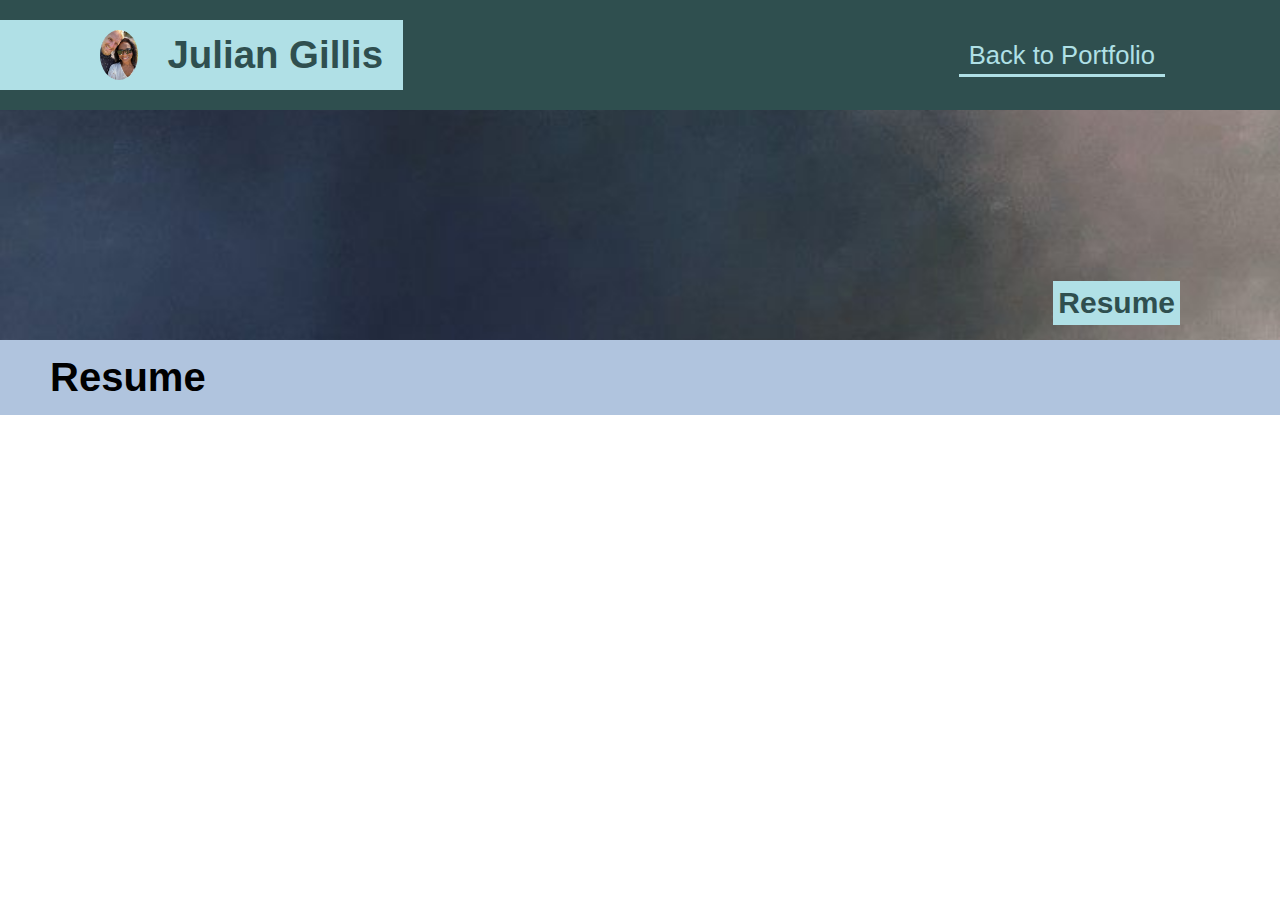
==== resume.html @ 8b92d34e "added resume.html and working links" ====
<!DOCTYPE html>
<html lang="en-us">
    <head>
        <title>Julian's Resume</title>
        <meta charset="UTF-8" />
        <meta name="viewport" content="width=device-width, initial-scale=1.0" />
        <link rel="stylesheet" href="./assets/css/style.css" />
    </head>
    <body>
        <!-- Header/Nav Bar -->
        <header>
            <div class="title">
                <img src="./assets/images/julian-img.jpeg" alt="Picture of Julian and his wife smiling" />
                <h1>Julian Gillis</h1>
            </div>
            <nav>
                <span><a href="./index.html">Back to Portfolio</a></span>
            </nav>
        </header>
        <!-- Hero Banner -->
        <section class="banner">
            <span role="img" aria-label="Abstract colors of slate gray, gray, and dim gray"></span>
            <h2>Resume</h2>
        </section>
        <!-- Main Section of Page -->
        <main>
            <h1>Resume</h1>
        </main>
    </body>
</html>
---- assets/css/style.css ----
/* page defaults */

* {
    margin: 0;
}

body {
    font-family: Arial, Helvetica, sans-serif;
    font-size: 20px;
}

:root {
    --1st-color: darkslategray;
    --2nd-color: powderblue;
    --3rd-color: lightsteelblue;
}

/* Header */

header {
    background-color: var(--1st-color);
    display: flex;
    justify-content: space-between;
    align-items: center;
    padding: 20px 100px 20px 0;
}

.title {
    display: flex;
    align-items: center;
    justify-content: flex-end;
    padding: 10px 20px 10px 100px;
    background-color: var(--2nd-color);
}

header h1 {
    color: var(--1st-color);
    font-size: 3vw;
}

/* - Header Img */

.title img {
    max-height: 50px;
    border-radius: 50%;
    margin-right: 30px;
}

/* - Nav Bar */

header nav span {
    margin-right: 15px;
}

header nav span a {
    color: var(--2nd-color);
    text-decoration: none;
    border-bottom: 3px solid var(--2nd-color);
    padding: 5px 10px;
    font-size: 2vw;

}

/* Hero Banner */

.banner {
    background-image: url("../images/banner.jpg");
    background-position: center;
    background-size: cover;
    display: flex;
    justify-content: flex-end;
    align-items: flex-end;
    height: 200px;
    padding: 15px 100px;
}

.banner h2 {
    padding: 5px;
    background-color: var(--2nd-color);
    font-weight: bold;
    color: var(--1st-color);
}

/* Main Section */

main {
    padding: 15px 100px 15px 50px;
    background-color: var(--3rd-color);
}

article {
    display: flex;
    margin-bottom: 30px;
    align-items: center;
}

.article-work {
    height: 500px;
}

.article-header {
    width: 15%;
    text-align: right;
    padding: 20px;
    font-size: 2.5vw;
    color: var(--1st-color);
    display: flex;
    flex-direction: column;
    height: 100%;
}

.content {
    width: 85%;
    display: flex;
    padding-left: 20px;
    border-left: 5px solid var(--1st-color);
}

/* - About Me */

.article-about {
    flex-direction: column;
    height: 100%;
}

 .article-about p {
    margin-bottom: 10px;
    color: var(--1st-color);
 }

 #about-me {
     height: 200px;
 }

/* - Work */

.grid-container {
    display: grid;
    grid-template-columns: repeat(3, 1fr);
    grid-template-rows: repeat(3, 1fr);
    grid-gap: 20px;
    margin: 0 auto;
    width: 100%;
}

#work {
    height: 500px;
}

/* -- Portfolio Grid and Hover Effects */

.grid-item {
    display: flex;
    flex-direction: column;
    justify-content: flex-end;
    border: 3px solid var(--2nd-color);
    opacity: 0.8;
}

.grid-item:hover {
    opacity: 1;
}

.grid-container a {
    text-decoration: none;
    padding-bottom: 20px;
}

.project {
    background-color: var(--2nd-color);
    text-align: left;
    width: 150px;
    display: flex;
    flex-direction: column;
    justify-content: space-around;
    padding: 10px;
}

.project-title, .project-type {
    color: var(--1st-color);
}

.project-title {
    font-size: calc(8px + 0.4vw);
    font-weight: bold;
}

.project-type {
    font-size: calc(6px + 0.3vw);
}

.item1 {
    background-image: url("../images/run-buddy.png");
    background-position: center;
    background-size: cover;
}

.item1 {
    grid-column: 1 / span 2;
    grid-row: 1 / span 2;
}

.item2 {
    background-image: url("../images/brew-groove.png");
    background-position: center;
    background-size: cover;
}

.item3 {
    background-image: url("../images/media-election.png");
    background-position: center;
    background-size: cover;
}

.item4 {
    background-image: url("../images/horiseon-refactored.png");
    background-position: center;
    background-size: cover;
}

.item5 {
    background-image: url("../images/met-museum.png");
    background-position: center;
    background-size: cover;
}



/* - Contact Me */

#contact-me {
    height: 100px;
}

.article-contact {
    justify-content: space-between;
    padding-left: 50px;
    align-items: center;
    height: 100%;
    flex-wrap: wrap;
}

.article-contact span a {
    text-decoration: none;
    padding: 5px 15px;
    color: var(--1st-color);
    border-bottom: 3px solid var(--1st-color);
}

/* Media Queries */


/* - Above breaks at 885px */

@media screen and (max-width: 884px) {

    /* Default Changes */

    Main {
        padding: 15px 50px;
    }

    /* Header Changes */

    header {
        flex-direction: column;
        padding: 20px;
    }

    .title {
        flex-direction: column-reverse;
        padding: 10px;
        margin-bottom: 20px;
    }

    .title img {
        margin: 5px;
    }

    header nav span a {
        font-size: 3vw;
    }

    /* Hero Changes */

    .banner {
        justify-content: center;
        align-items: center;
    }

    /* Main Section Changes */

    article {
        flex-direction: column;
        margin-bottom: 50px;
    }

    .article-work {
        height: 100%;
    }

    .article-header {
        width: 100%;
        text-align: center;
        padding: 5px;
        font-size: 3.5vw;
        flex-direction: row;
        height: 100%;
        justify-content: center;
    }

    .article-header h3 {
        margin-right: 8px;
    }

    .content {
        width: 100%;
        padding: 0;
        border: none;
        border-top: 5px solid var(--1st-color);
        text-align: center;
        height: 100%;
        padding-top: 10px;
    }

    /* - About Me Changes */

    #about-me {
        height: 100%;
    }

    /* - Work Changes */

    .grid-container {
        display: flex;
        flex-direction: column;
    }

    .grid-item {
        opacity: 1;
    }

    #run-buddy {
        height: 100px;
    }

    #work {
        height: 100%;
    }

    .project {
        width: 100px;
    }
    /* - Contact Me Changes */

    #contact-me {
        height: 100%;
    }

    .article-contact {
        flex-direction: column;
        font-size: 4vw;
        justify-content: space-between;
        flex-wrap: nowrap;
        height: 300px;
    }

    .article-contact span a {
        margin: 50px;
    }

}

/* Media Query to help with spacing on even smaller screens */

@media screen and (max-width: 610px) {

    /* Contact Me Changes */
    
    .article-contact {
        height: 200px;
    }
}
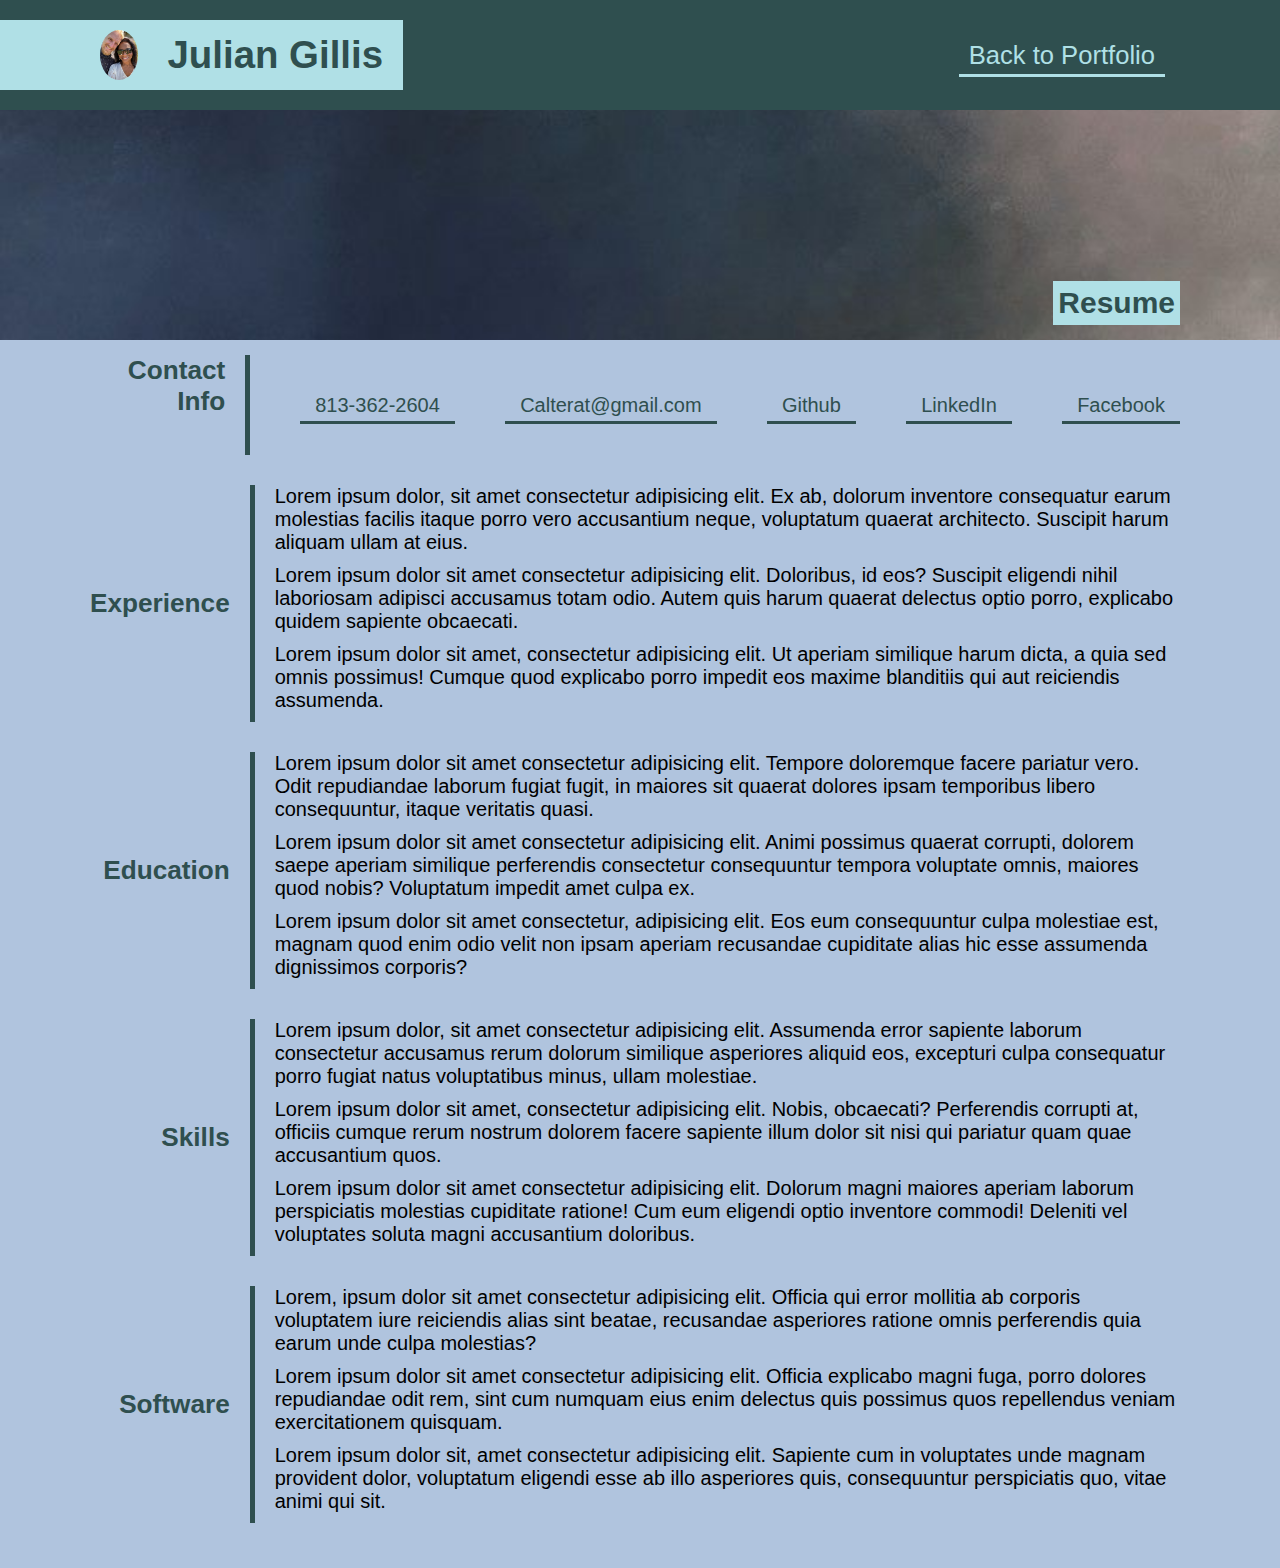
==== commit 68b03f36: "completed resume.html structure and css" ====
--- a/resume.html
+++ b/resume.html
@@ -5,6 +5,7 @@
         <meta charset="UTF-8" />
         <meta name="viewport" content="width=device-width, initial-scale=1.0" />
         <link rel="stylesheet" href="./assets/css/style.css" />
+        <link rel="stylesheet" href="./assets/css/style-resume.css" />
     </head>
     <body>
         <!-- Header/Nav Bar -->
@@ -24,7 +25,64 @@
         </section>
         <!-- Main Section of Page -->
         <main>
-            <h1>Resume</h1>
+            <!-- Contact Me -->
+            <article id="contact-me">
+                <div class="article-header">
+                    <h3>Contact</h3>
+                    <h3>Info</h3>
+                </div>
+                <div class="content article-contact">
+                    <span><a href="#">813-362-2604</a></span>
+                    <span><a href="mailto:Calterat@gmail.com">Calterat@gmail.com</a></span>
+                    <span><a href="https://github.com/Calterat" target="_blank">Github</a></span>
+                    <span><a href="https://www.linkedin.com/in/julian-gillis-5ba18b20/">LinkedIn</a></span>
+                    <span><a href="https://www.facebook.com">Facebook</a></span>
+                </div>
+            </article>
+            <!-- Experience -->
+            <article>
+                <div class="article-header">
+                    <h3>Experience</h3>
+                </div>
+                <div class="content">
+                    <p>Lorem ipsum dolor, sit amet consectetur adipisicing elit. Ex ab, dolorum inventore consequatur earum molestias facilis itaque porro vero accusantium neque, voluptatum quaerat architecto. Suscipit harum aliquam ullam at eius.</p>
+                    <p>Lorem ipsum dolor sit amet consectetur adipisicing elit. Doloribus, id eos? Suscipit eligendi nihil laboriosam adipisci accusamus totam odio. Autem quis harum quaerat delectus optio porro, explicabo quidem sapiente obcaecati.</p>
+                    <p>Lorem ipsum dolor sit amet, consectetur adipisicing elit. Ut aperiam similique harum dicta, a quia sed omnis possimus! Cumque quod explicabo porro impedit eos maxime blanditiis qui aut reiciendis assumenda.</p>
+                </div>
+            </article>
+            <!-- Education -->
+            <article>
+                <div class="article-header">
+                    <h3>Education</h3>
+                </div>
+                <div class="content">
+                    <p>Lorem ipsum dolor sit amet consectetur adipisicing elit. Tempore doloremque facere pariatur vero. Odit repudiandae laborum fugiat fugit, in maiores sit quaerat dolores ipsam temporibus libero consequuntur, itaque veritatis quasi.</p>
+                    <p>Lorem ipsum dolor sit amet consectetur adipisicing elit. Animi possimus quaerat corrupti, dolorem saepe aperiam similique perferendis consectetur consequuntur tempora voluptate omnis, maiores quod nobis? Voluptatum impedit amet culpa ex.</p>
+                    <p>Lorem ipsum dolor sit amet consectetur, adipisicing elit. Eos eum consequuntur culpa molestiae est, magnam quod enim odio velit non ipsam aperiam recusandae cupiditate alias hic esse assumenda dignissimos corporis?</p>
+                </div>
+            </article>
+            <!-- Skills -->
+            <article>
+                <div class="article-header">
+                    <h3>Skills</h3>
+                </div>
+                <div class="content">
+                    <p>Lorem ipsum dolor, sit amet consectetur adipisicing elit. Assumenda error sapiente laborum consectetur accusamus rerum dolorum similique asperiores aliquid eos, excepturi culpa consequatur porro fugiat natus voluptatibus minus, ullam molestiae.</p>
+                    <p>Lorem ipsum dolor sit amet, consectetur adipisicing elit. Nobis, obcaecati? Perferendis corrupti at, officiis cumque rerum nostrum dolorem facere sapiente illum dolor sit nisi qui pariatur quam quae accusantium quos.</p>
+                    <p>Lorem ipsum dolor sit amet consectetur adipisicing elit. Dolorum magni maiores aperiam laborum perspiciatis molestias cupiditate ratione! Cum eum eligendi optio inventore commodi! Deleniti vel voluptates soluta magni accusantium doloribus.</p>
+                </div>
+            </article>
+            <!-- Software -->
+            <article>
+                <div class="article-header">
+                    <h3>Software</h3>
+                </div>
+                <div class="content">
+                    <p>Lorem, ipsum dolor sit amet consectetur adipisicing elit. Officia qui error mollitia ab corporis voluptatem iure reiciendis alias sint beatae, recusandae asperiores ratione omnis perferendis quia earum unde culpa molestias?</p>
+                    <p>Lorem ipsum dolor sit amet consectetur adipisicing elit. Officia explicabo magni fuga, porro dolores repudiandae odit rem, sint cum numquam eius enim delectus quis possimus quos repellendus veniam exercitationem quisquam.</p>
+                    <p>Lorem ipsum dolor sit, amet consectetur adipisicing elit. Sapiente cum in voluptates unde magnam provident dolor, voluptatum eligendi esse ab illo asperiores quis, consequuntur perspiciatis quo, vitae animi qui sit.</p>
+                </div>
+            </article>
         </main>
     </body>
 </html>--- a/assets/css/style.css
+++ b/assets/css/style.css
@@ -83,9 +83,12 @@
 
 /* Main Section */
 
+body {
+    background-color: var(--3rd-color);
+}
+
 main {
     padding: 15px 100px 15px 50px;
-    background-color: var(--3rd-color);
 }
 
 article {
--- a/assets/css/style-resume.css
+++ b/assets/css/style-resume.css
@@ -0,0 +1,26 @@
+.article-header {
+    font-size: 1.75vw;
+}
+
+.content {
+    flex-direction: column;
+}
+
+.content p {
+    margin-bottom: 10px;
+}
+
+.content.article-contact {
+    flex-direction: row;
+}
+
+@media screen and (max-width: 884px) {
+
+    .content.article-contact {
+        flex-direction: column;
+    }
+
+    .article-header {
+        font-size: 4vw;
+    }
+}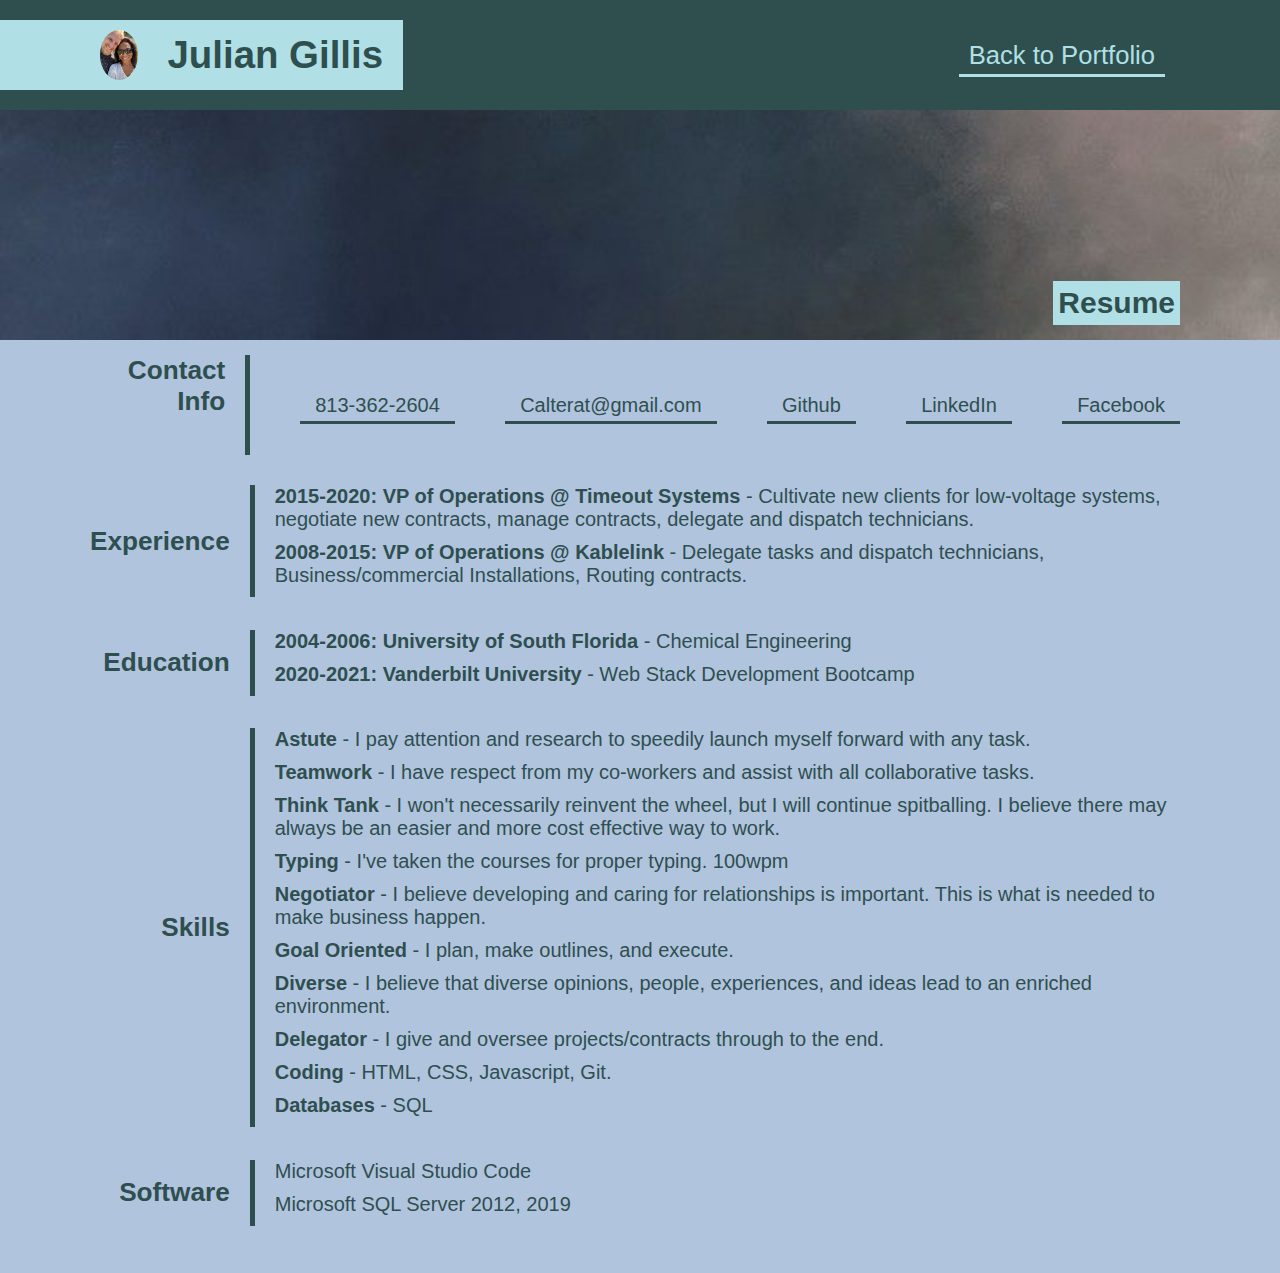
==== commit f4646b2b: "minor teaks to code and fixing typos" ====
--- a/resume.html
+++ b/resume.html
@@ -35,7 +35,7 @@
                     <span><a href="#">813-362-2604</a></span>
                     <span><a href="mailto:Calterat@gmail.com">Calterat@gmail.com</a></span>
                     <span><a href="https://github.com/Calterat" target="_blank">Github</a></span>
-                    <span><a href="https://www.linkedin.com/in/julian-gillis-5ba18b20/">LinkedIn</a></span>
+                    <span><a href="https://www.linkedin.com/in/julian-gillis-5ba18b20/" target="_blank">LinkedIn</a></span>
                     <span><a href="https://www.facebook.com">Facebook</a></span>
                 </div>
             </article>
@@ -45,9 +45,8 @@
                     <h3>Experience</h3>
                 </div>
                 <div class="content">
-                    <p>Lorem ipsum dolor, sit amet consectetur adipisicing elit. Ex ab, dolorum inventore consequatur earum molestias facilis itaque porro vero accusantium neque, voluptatum quaerat architecto. Suscipit harum aliquam ullam at eius.</p>
-                    <p>Lorem ipsum dolor sit amet consectetur adipisicing elit. Doloribus, id eos? Suscipit eligendi nihil laboriosam adipisci accusamus totam odio. Autem quis harum quaerat delectus optio porro, explicabo quidem sapiente obcaecati.</p>
-                    <p>Lorem ipsum dolor sit amet, consectetur adipisicing elit. Ut aperiam similique harum dicta, a quia sed omnis possimus! Cumque quod explicabo porro impedit eos maxime blanditiis qui aut reiciendis assumenda.</p>
+                    <p><strong>2015-2020:</strong> <strong>VP of Operations @ Timeout Systems</strong> - Cultivate new clients for low-voltage systems, negotiate new contracts, manage contracts, delegate and dispatch technicians.</p>
+                    <p><strong>2008-2015:</strong> <strong>VP of Operations @ Kablelink</strong> - Delegate tasks and dispatch technicians, Business/commercial Installations, Routing contracts.</p>
                 </div>
             </article>
             <!-- Education -->
@@ -56,9 +55,8 @@
                     <h3>Education</h3>
                 </div>
                 <div class="content">
-                    <p>Lorem ipsum dolor sit amet consectetur adipisicing elit. Tempore doloremque facere pariatur vero. Odit repudiandae laborum fugiat fugit, in maiores sit quaerat dolores ipsam temporibus libero consequuntur, itaque veritatis quasi.</p>
-                    <p>Lorem ipsum dolor sit amet consectetur adipisicing elit. Animi possimus quaerat corrupti, dolorem saepe aperiam similique perferendis consectetur consequuntur tempora voluptate omnis, maiores quod nobis? Voluptatum impedit amet culpa ex.</p>
-                    <p>Lorem ipsum dolor sit amet consectetur, adipisicing elit. Eos eum consequuntur culpa molestiae est, magnam quod enim odio velit non ipsam aperiam recusandae cupiditate alias hic esse assumenda dignissimos corporis?</p>
+                    <p><strong>2004-2006:</strong> <strong>University of South Florida</strong> - Chemical Engineering</p>
+                    <p><strong>2020-2021:</strong> <strong>Vanderbilt University</strong> - Web Stack Development Bootcamp</p>
                 </div>
             </article>
             <!-- Skills -->
@@ -67,9 +65,16 @@
                     <h3>Skills</h3>
                 </div>
                 <div class="content">
-                    <p>Lorem ipsum dolor, sit amet consectetur adipisicing elit. Assumenda error sapiente laborum consectetur accusamus rerum dolorum similique asperiores aliquid eos, excepturi culpa consequatur porro fugiat natus voluptatibus minus, ullam molestiae.</p>
-                    <p>Lorem ipsum dolor sit amet, consectetur adipisicing elit. Nobis, obcaecati? Perferendis corrupti at, officiis cumque rerum nostrum dolorem facere sapiente illum dolor sit nisi qui pariatur quam quae accusantium quos.</p>
-                    <p>Lorem ipsum dolor sit amet consectetur adipisicing elit. Dolorum magni maiores aperiam laborum perspiciatis molestias cupiditate ratione! Cum eum eligendi optio inventore commodi! Deleniti vel voluptates soluta magni accusantium doloribus.</p>
+                    <p><strong>Astute</strong> - I pay attention and research to speedily launch myself forward with any task.</p>
+                    <p><strong>Teamwork</strong> - I have respect from my co-workers and assist with all collaborative tasks.</p>
+                    <p><strong>Think Tank</strong> - I won't necessarily reinvent the wheel, but I will continue spitballing. I believe there may always be an easier and more cost effective way to work.</p>
+                    <p><strong>Typing</strong> - I've taken the courses for proper typing. 100wpm</p>
+                    <p><strong>Negotiator</strong> - I believe developing and caring for relationships is important. This is what is needed to make business happen.</p>
+                    <p><strong>Goal Oriented</strong> - I plan, make outlines, and execute.</p>
+                    <p><strong>Diverse</strong> - I believe that diverse opinions, people, experiences, and ideas lead to an enriched environment.</p>
+                    <p><strong>Delegator</strong> - I give and oversee projects/contracts through to the end.</p>
+                    <p><strong>Coding</strong> - HTML, CSS, Javascript, Git.</p>
+                    <p><strong>Databases</strong> - SQL</p>
                 </div>
             </article>
             <!-- Software -->
@@ -78,9 +83,8 @@
                     <h3>Software</h3>
                 </div>
                 <div class="content">
-                    <p>Lorem, ipsum dolor sit amet consectetur adipisicing elit. Officia qui error mollitia ab corporis voluptatem iure reiciendis alias sint beatae, recusandae asperiores ratione omnis perferendis quia earum unde culpa molestias?</p>
-                    <p>Lorem ipsum dolor sit amet consectetur adipisicing elit. Officia explicabo magni fuga, porro dolores repudiandae odit rem, sint cum numquam eius enim delectus quis possimus quos repellendus veniam exercitationem quisquam.</p>
-                    <p>Lorem ipsum dolor sit, amet consectetur adipisicing elit. Sapiente cum in voluptates unde magnam provident dolor, voluptatum eligendi esse ab illo asperiores quis, consequuntur perspiciatis quo, vitae animi qui sit.</p>
+                    <p>Microsoft Visual Studio Code</p>
+                    <p>Microsoft SQL Server 2012, 2019</p>
                 </div>
             </article>
         </main>
--- a/assets/css/style-resume.css
+++ b/assets/css/style-resume.css
@@ -8,11 +8,14 @@
 
 .content p {
     margin-bottom: 10px;
+    color: var(--1st-color);
 }
 
 .content.article-contact {
     flex-direction: row;
 }
+
+
 
 @media screen and (max-width: 884px) {
 
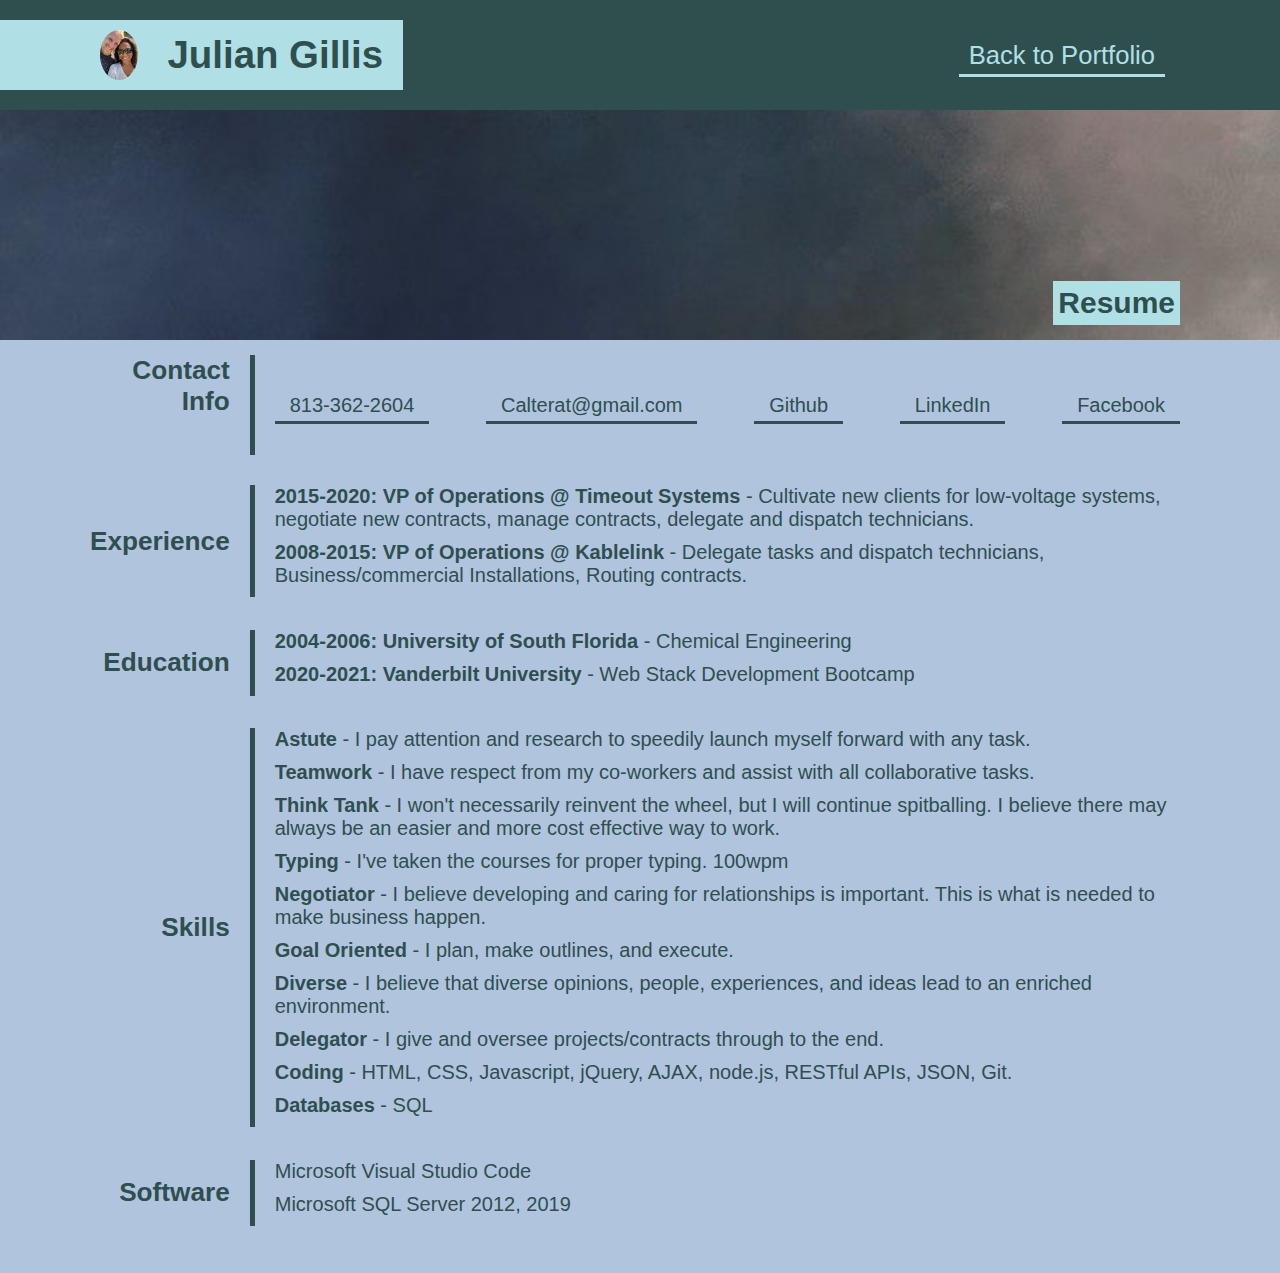
==== commit 9fc796d0: "updated text" ====
--- a/resume.html
+++ b/resume.html
@@ -73,7 +73,7 @@
                     <p><strong>Goal Oriented</strong> - I plan, make outlines, and execute.</p>
                     <p><strong>Diverse</strong> - I believe that diverse opinions, people, experiences, and ideas lead to an enriched environment.</p>
                     <p><strong>Delegator</strong> - I give and oversee projects/contracts through to the end.</p>
-                    <p><strong>Coding</strong> - HTML, CSS, Javascript, Git.</p>
+                    <p><strong>Coding</strong> - HTML, CSS, Javascript, jQuery, AJAX, node.js, RESTful APIs, JSON, Git.</p>
                     <p><strong>Databases</strong> - SQL</p>
                 </div>
             </article>
--- a/assets/css/style.css
+++ b/assets/css/style.css
@@ -193,41 +193,42 @@
 }
 
 .item1 {
-    background-image: url("../images/run-buddy.png");
-    background-position: center;
-    background-size: cover;
-}
-
-.item1 {
     grid-column: 1 / span 2;
     grid-row: 1 / span 2;
+    background-image: url("../images/dendrite.png");
+    background-position: center;
+    background-size: cover;
 }
 
 .item2 {
-    background-image: url("../images/brew-groove.png");
+    background-image: url("../images/weather-dashboard.png");
     background-position: center;
     background-size: cover;
 }
 
 .item3 {
-    background-image: url("../images/media-election.png");
+    background-image: url("../images/work-day-scheduler.png");
     background-position: center;
     background-size: cover;
 }
 
 .item4 {
-    background-image: url("../images/horiseon-refactored.png");
+    background-image: url("../images/git-it-done.png");
     background-position: center;
     background-size: cover;
 }
 
 .item5 {
-    background-image: url("../images/met-museum.png");
-    background-position: center;
-    background-size: cover;
-}
-
-
+    background-image: url("../images/taskmaster-pro.png");
+    background-position: center;
+    background-size: cover;
+}
+
+.item6 {
+    background-image: url("../images/taskinator.png");
+    background-position: center;
+    background-size: cover;
+}
 
 /* - Contact Me */
 
@@ -237,7 +238,7 @@
 
 .article-contact {
     justify-content: space-between;
-    padding-left: 50px;
+/*    padding-left: 50px;  THIS CODE caused an alignmetn issue */
     align-items: center;
     height: 100%;
     flex-wrap: wrap;
@@ -278,6 +279,10 @@
 
     .title img {
         margin: 5px;
+    }
+
+    header nav span {
+    margin-right: 0;
     }
 
     header nav span a {
@@ -313,7 +318,7 @@
     }
 
     .article-header h3 {
-        margin-right: 8px;
+        padding: 0 4px 0 4px;
     }
 
     .content {
@@ -343,7 +348,7 @@
         opacity: 1;
     }
 
-    #run-buddy {
+    #dendrite {
         height: 100px;
     }
 
--- a/assets/css/style-resume.css
+++ b/assets/css/style-resume.css
@@ -15,8 +15,6 @@
     flex-direction: row;
 }
 
-
-
 @media screen and (max-width: 884px) {
 
     .content.article-contact {
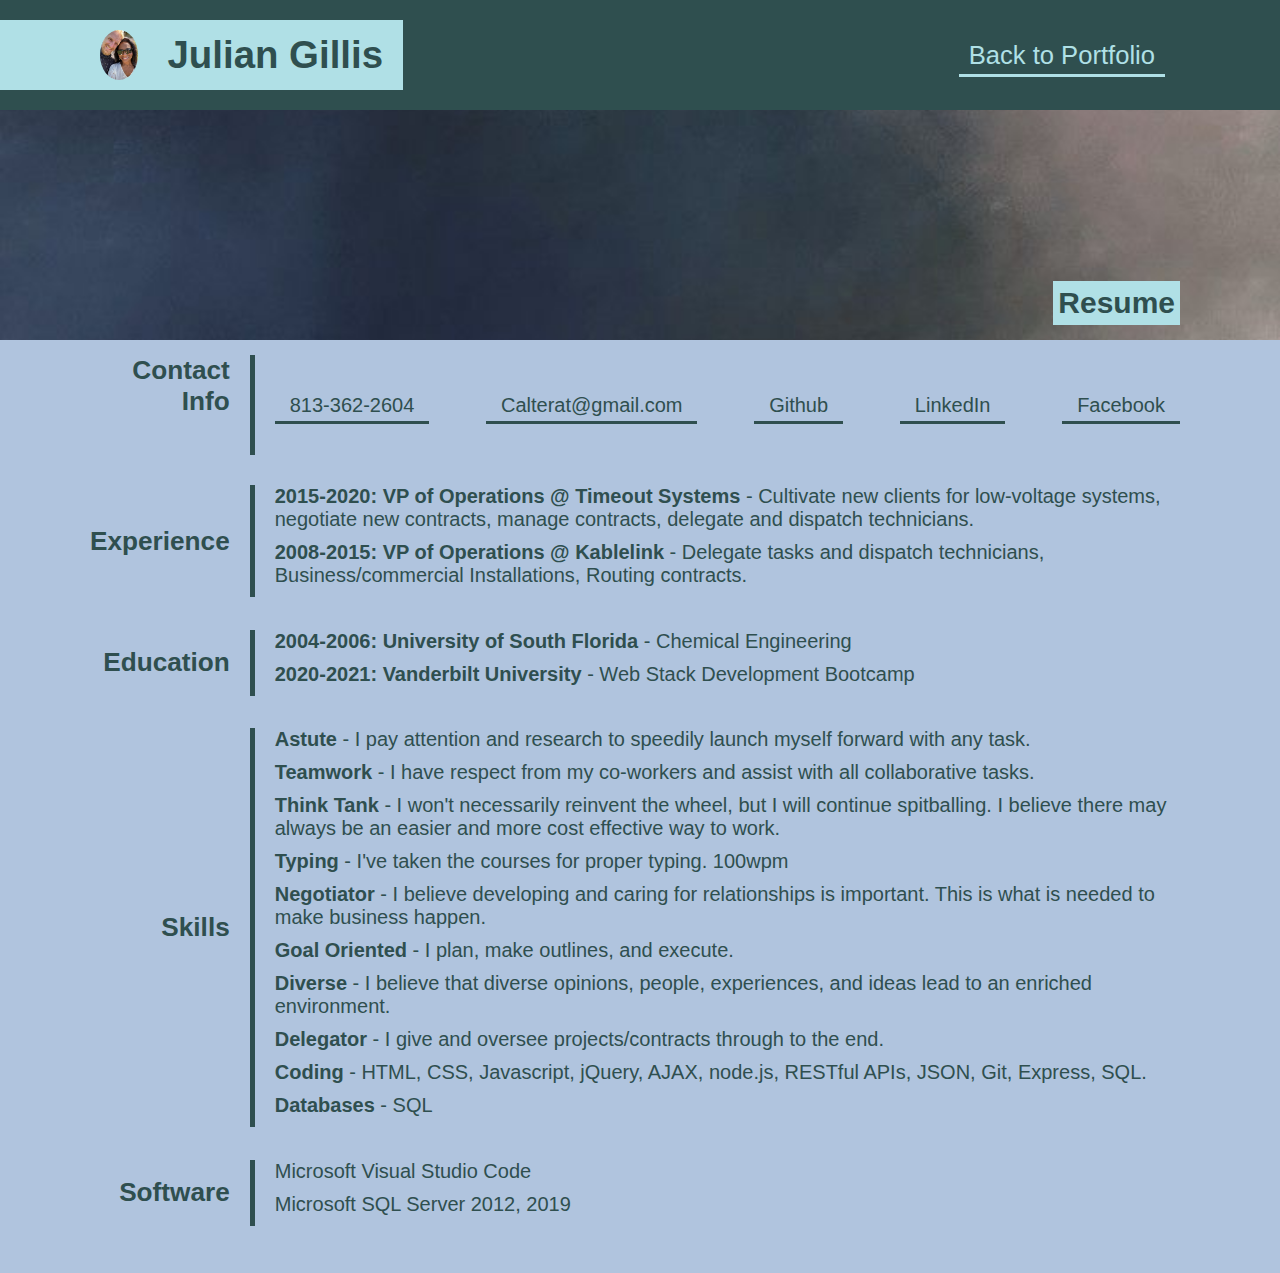
==== commit 5e8448b9: "added SQL to resume.html" ====
--- a/resume.html
+++ b/resume.html
@@ -73,7 +73,7 @@
                     <p><strong>Goal Oriented</strong> - I plan, make outlines, and execute.</p>
                     <p><strong>Diverse</strong> - I believe that diverse opinions, people, experiences, and ideas lead to an enriched environment.</p>
                     <p><strong>Delegator</strong> - I give and oversee projects/contracts through to the end.</p>
-                    <p><strong>Coding</strong> - HTML, CSS, Javascript, jQuery, AJAX, node.js, RESTful APIs, JSON, Git.</p>
+                    <p><strong>Coding</strong> - HTML, CSS, Javascript, jQuery, AJAX, node.js, RESTful APIs, JSON, Git, Express, SQL.</p>
                     <p><strong>Databases</strong> - SQL</p>
                 </div>
             </article>
